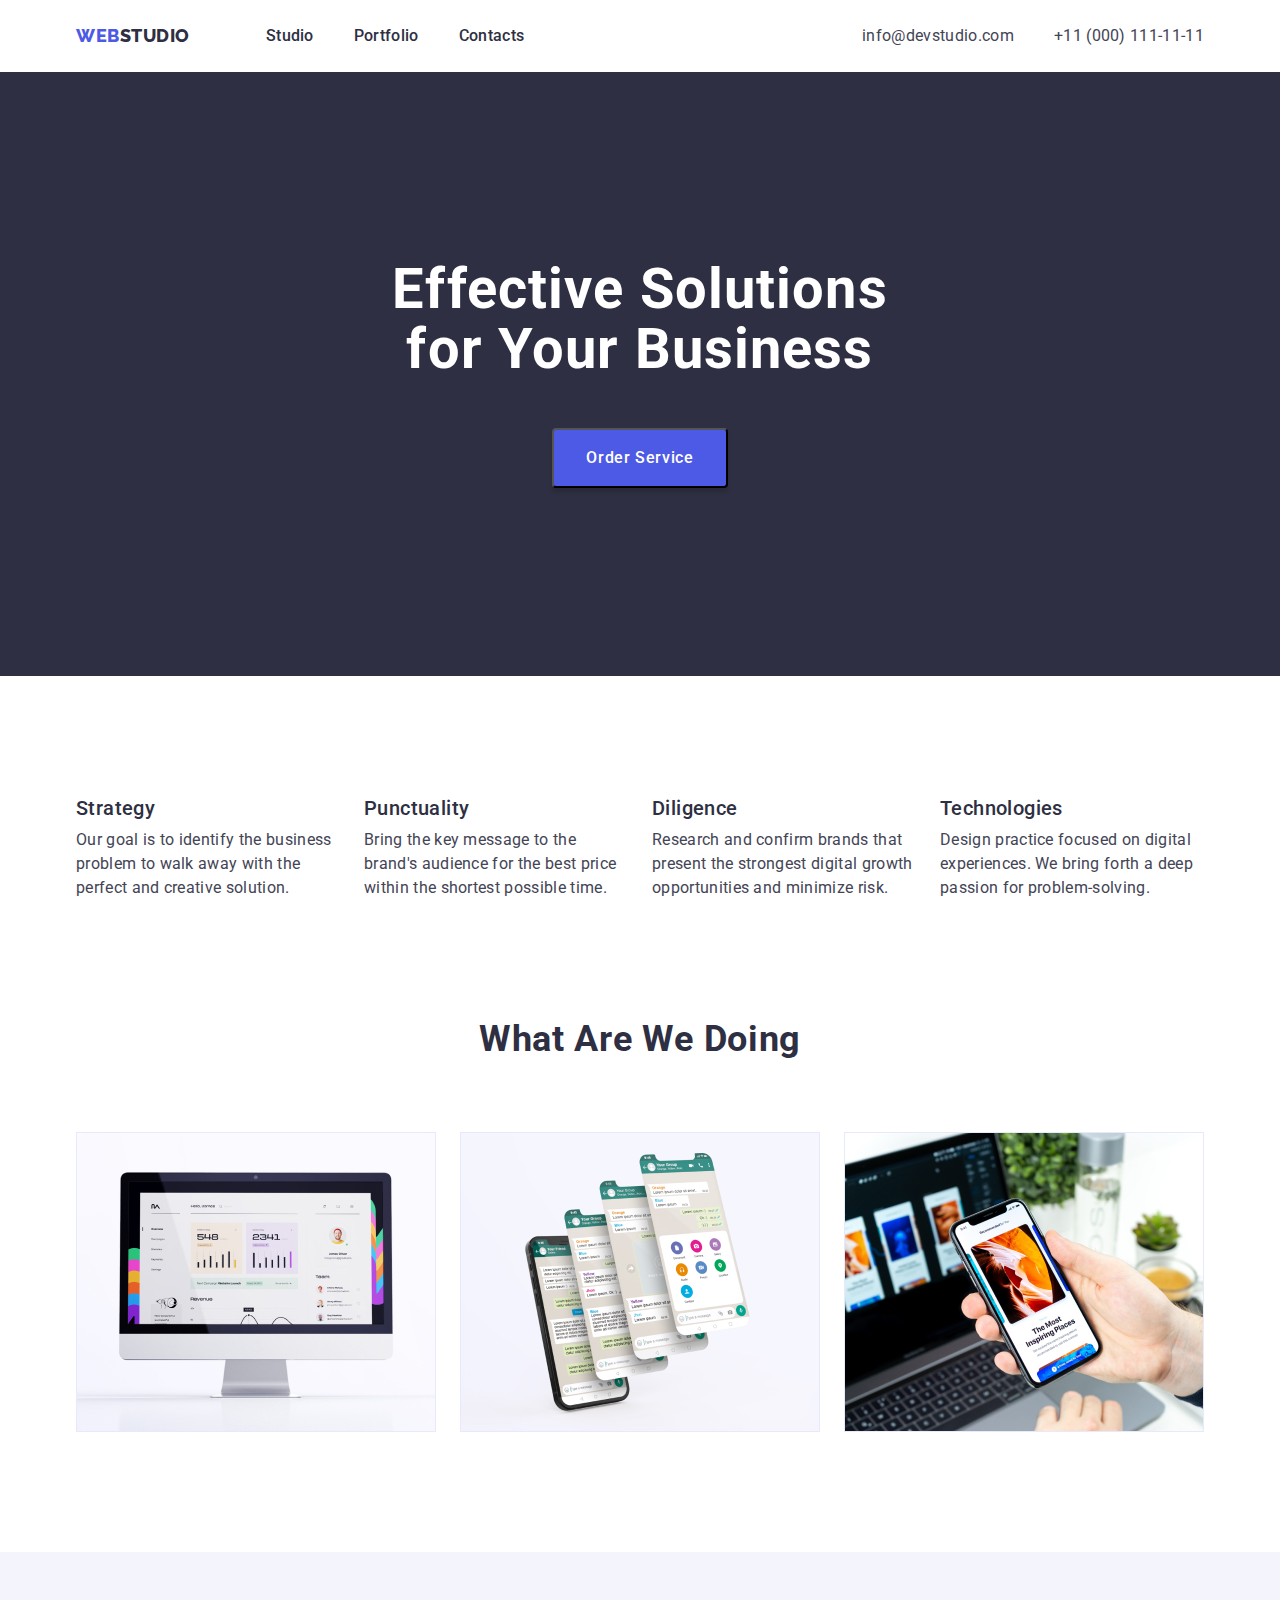
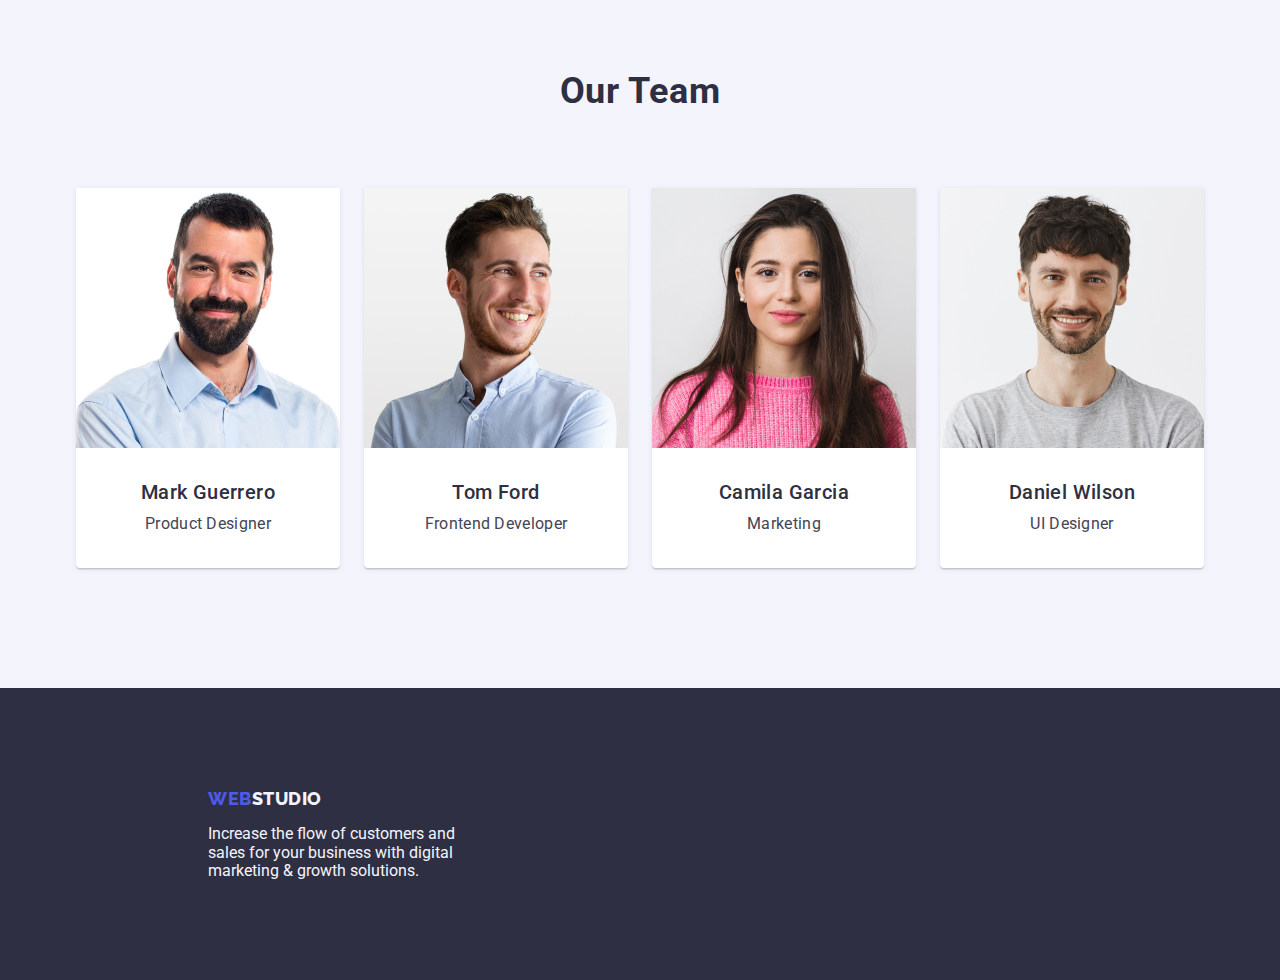
==== index.html @ c56a8e5c "1" ====
<!DOCTYPE html>
<html lang="en">

<head>
    <meta charset="UTF-8">
    <meta http-equiv="X-UA-Compatible" content="IE=edge">
    <meta name="viewport" content="width=device-width, initial-scale=1.0">
    <title>Hw1</title>
    <link rel="preconnect" href="https://fonts.googleapis.com">
    <link rel="preconnect" href="https://fonts.gstatic.com" crossorigin>
    <link
        href="https://fonts.googleapis.com/css2?family=Raleway:wght@800&family=Roboto:wght@400;500;700;900&display=swap"
        rel="stylesheet">
    <link href="
    https://cdn.jsdelivr.net/npm/modern-normalize@1.1.0/modern-normalize.min.css
    " rel="stylesheet">
    <link rel="stylesheet" href="./css/style.css">
</head>

<!-- Body -->

<body class="body">

    <!-- Header -->
    <header class="header">

        <!-- Navigation -->
        <div class="container header-container">
            <a href="./index.html" class="link web-logo">Web<span class="head-studio">Studio</span></a>
            <nav class="heder-nav">
                <ul class="list head-nav-link">
                    <li> <a href="./index.html" class="header-links link links"> Studio </a> </li>
                    <li> <a href="./portfolio.html" class="header-links link links"> Portfolio </a> </li>
                    <li> <a href="" class="header-links link links"> Contacts </a> </li>
                </ul>
            </nav>
            <!-- Adress -->
            <address class="adress">
                <ul class="list contact-head-list">
                    <li><a href="mailto:info@devstudio.com" class="link adress-link links">info@devstudio.com</a></li>
                    <li><a href="tel:+110001111111" class="link contact-link links">+11 (000) 111-11-11</a></li>
                </ul>
            </address>
        </div>
        
    </header>


    <!-- Main -->
    <main>
        <!-- Hero image -->
        <section class="first-sections">
            <div class="container">
                <h1 class="first-title">Effective Solutions for Your Business</h1>
                <button type="button" class="order-button">Order Service</button>
            </div>
        </section>


        <!-- Section 1 -->
        <section class="second-sections">
            <div class="container">
                <h2 hidden class="hidden-title">Features</h2>
                <ul class="list flex-features">
                    <!-- Feature 1 -->
                    <li class="title-list">
                        <h3 class="cards-title">Strategy</h3>
                        <p class="std-paragraph">Our goal is to identify the business problem to walk away with the perfect
                            and creative solution.</p>
                    </li>
                    <!-- Feature 2 -->
                    <li class="title-list">
                        <h3 class="cards-title">Punctuality</h3>
                        <p class="std-paragraph">Bring the key message to the brand's audience for the best price within the
                            shortest possible time.</p>
                    </li>
                    <!-- Feature 3 -->
                    <li class="title-list">
                        <h3 class="cards-title">Diligence</h3>
                        <p class="std-paragraph">Research and confirm brands that present the strongest digital growth
                            opportunities and minimize risk.</p>
                    </li>
                    <!-- Feature 4 -->
                    <li class="title-list">
                        <h3 class="cards-title">Technologies</h3>
                        <p class="std-paragraph">Design practice focused on digital experiences. We bring forth a deep
                            passion for problem-solving.</p>
                    </li>
                </ul>
            </div>

        </section>


        <!-- Section 2 -->
        <section class="thrid-sections">
            <div class="container">
                <h2 class="second-title">What are we doing</h2>
                <ul class="list">
                    <div class="studio-image">
                        <li><img src="./images/img1.jpg" alt="Monitor info" width="360" height="300"></li>
                        <li><img src="./images/img2.jpg" alt="Phone screen" width="360" height="300"></li>
                        <li><img src="./images/img3.jpg" alt="Notebook and phone screen" width="360" height="300"></li>
                    </div>
                </ul>
            </div>

        </section>


        <!-- Section 3 -->
        <section class="four-sections">
            <div class="container">
                <h2 class="thrid-title">Our Team</h2>
                <ul class="list team-list-container">
                    <li class="team-list team-container">
                        <img src="./images/img0.jpg" alt="Mark Guerrero" width="264" height="260">
                        <div class="descr-photo">
                            <h3 class="photo-title">Mark Guerrero</h3>
                            <p class="std-paragraph photo-text">Product Designer</p>
                        </div>
                    </li>
                    <li class="team-list team-container">
                        <img src="./images/img(1).jpg" alt="Monitor info" width="264" height="260">
                        <div class="descr-photo">
                            <h3 class="photo-title">Tom Ford</h3>
                            <p class="std-paragraph photo-text">Frontend Developer</p>
                        </div>
                    </li>
                    <li class="team-list team-container">
                        <img src="./images/img(2).jpg" alt="Camila Garcia" width="264" height="260">
                        <div class="descr-photo">
                            <h3 class="photo-title">Camila Garcia</h3>
                            <p class="std-paragraph photo-text">Marketing</p>
                        </div>
                    </li>
                
                    <li class="team-list team-container">
                        <img src="./images/img(3).jpg" alt="Daniel Wilson" width="264" height="260">
                        <div class="descr-photo">
                            <h3 class="photo-title">Daniel Wilson</h3>
                            <p class="std-paragraph photo-text">UI Designer</p>
                        </div>
                    </li>
                
                </ul>
            </div>
        </section>


    </main>


    <!-- Footer -->

    <footer class="footer">
        <div class="container footer-container">
            <div class="footer-logo">
                <div class="logo-pad">
                    <a href="./index.html" class="link web-logo">Web<span class="studio-color">Studio</span></a>
                </div>
                <p class="foter-paragraph">Increase the flow of customers and sales for your business with digital marketing
                    &#38; growth solutions.</p>
            </div>
        </div>
    </footer>

</body>

</html>
---- css/style.css ----
:root {
	--iris: #4d5ae5;
	--ocean: #404bbf;
	--navy-blue: #2e2f42;
	--green: #31d0aa;
	--slate: #434455;
	--light-slate: #8e8f99;
	--cornflower: #e7e9fc;
	--cloud: #f4f4fd;
	--navy-blue-modal: #2e2f42;
	--grey: #2e2f42;
	--white: #ffffff;
	--dairy: #fcfcfc;

}

/* Reset */
h1,h2,h3,h4,h5,h6,p {margin: 0;}
a {text-decoration: none;
color: currentColor;}
ul {margin: 0; padding: 0; list-style: none;}
img {display: block;}
button {cursor: pointer; color: currentColor;}
li:last-child {margin-bottom: 0;}
.list {list-style: none; padding: 0; margin: 0;
}
.link { text-decoration: none; color: currentColor;
}


/* Other */
.body {font-family: "Roboto", sans-serif; 
color: var(--slate); background-color: var(--white);}

.links:hover, .links:focus {color: var(--ocean); cursor: pointer}

.container{
width: 1158px;
margin: 0 auto;
padding-left: 15px;
padding-right: 15px;
}

/* Header */

/* logo */

.web-logo {
font-family: "Raleway", sans-serif;
font-weight: 800;
font-size: 18px;
line-height: 1.17;
letter-spacing: 0.03em;
text-transform: uppercase;
color: var(--iris);
margin-right: 76px;
}

.head-studio {
font-family: "Raleway", sans-serif;
font-weight: 800;
font-size: 18px;
line-height: 1.3;
letter-spacing: 0.03em;
text-transform: uppercase;
color: var(--navy-blue);
}

/* Navigation */
.heder-nav{
margin-right: auto;
}

/* links */

.adress-link, .contact-link {
color: var(--slate);
display: block;
padding-top: 24px;
padding-bottom: 24px;
}

.adress-link{
margin-right: 40px;
}

.adress {
font-style: normal;
font-weight: 400;
font-size: 16px;
line-height: 1.5;
letter-spacing: 0.02em;
}

.header-links{
display: block;
padding-top: 24px;
padding-bottom: 24px;
font-weight: 500;
font-size: 16px;
line-height: 1.5;
letter-spacing: 0.02em;
color: var(--grey);
}

/* Header flex elements */
.header-container, .contact-head-list{
display: flex;
align-items: center;
}
.head-nav-link{
display: flex;
align-items: center;
gap: 40px;
}



/* Studio */

/* Hero image */
.first-sections {
background-color: var(--grey);
padding-top: 188px;
padding-bottom: 188px;
margin-bottom: 120px;

}
.first-title {
font-weight: 700;
font-size: 56px;
text-align: center;
letter-spacing: 0.02em;
line-height: 1.07;
color: var(--white);
width: 496px;
margin: 0 auto;
margin-bottom: 48px;
}
 /* Order button */
.order-button {
font-family: "Roboto", sans-serif;
background-color: var(--iris);
font-weight: 500;
font-size: 16px;
line-height: 1.5;
display: flex;
align-items: center;
letter-spacing: 0.04em;
color: var(--white);
cursor: pointer;
margin: 0 auto;
border-radius: 4px; 
box-shadow: 0px 4px 4px rgba(0, 0, 0, 0.15); 
padding: 16px 32px;
gap: 10px;
min-width: 169px;
min-height: 56px;
}
.order-button:hover, .order-button:focus {background-color: var(--ocean);}


/* Section 1 */
.second-sections {
margin-bottom: 120px;
}

.hidden-title {
}

.title-list {
width: 264px;
}

.cards-title {
font-weight: 500;
font-size: 20px;
line-height: 1.2;
letter-spacing: 0.02em;
color: var(--navy-blue);
margin-bottom: 8px;
}

.std-paragraph {
font-weight: 400;
font-size: 16px;
line-height: 1.5;
letter-spacing: 0.02em;
color: var(--slate);
}

/* Flex elements section 1*/
.flex-features{
display: flex;
justify-content: center;
flex-direction: row;
gap: 24px;
}

/* Section 2 */
.thrid-sections {
margin-bottom: 120px;
}

.second-title {
font-weight: 700;
font-size: 36px;
text-align: center;
line-height: 1.11;
letter-spacing: 0.02em;
text-transform: capitalize;
color: var(--navy-blue);
margin-bottom: 72px;
}

/* flex elements section 2*/
.studio-image{
display: flex;
justify-content: center;
gap: 24px;
}

/* Section 3 */
.four-sections {
background-color: var(--cloud);
padding: 120px 0;
}

.thrid-title {
font-weight: 700;
font-size: 36px;
line-height: 1.11;
text-align: center;
letter-spacing: 0.02em;
text-transform: capitalize;
color: var(--navy-blue);
margin-bottom: 76px;
}

.photo-title{
font-weight: 500;
font-size: 20px;
line-height: 1.2;
letter-spacing: 0.02em;
color: var(--navy-blue);
margin-bottom: 8px;
text-align: center;
}

.photo-text{
text-align: center;
}

.team-list {
background-color: var(--white);
}

/* Flex elements section 3*/
.team-list-container{display: flex;
justify-content: center;
gap: 24px;}

.team-container {
display: flex;
flex-direction: column;
justify-content: center;
align-items: center;
padding: 0px 0px 32px;
gap: 32px;
width: 264px;
box-shadow: 0px 1px 6px rgba(46, 47, 66, 0.08), 0px 1px 1px rgba(46, 47, 66, 0.16), 0px 2px 1px rgba(46, 47, 66, 0.08);
border-radius: 0px 0px 4px 4px;
}

.descr-photo{width: 234px; gap: 8px;}

/* Portfolio */

.portfolio-sections {
}
.prtf-hidden-title {
}

.filter-button {
font-family: "Roboto", sans-serif;
font-weight: 500;
font-size: 16px;
text-align: center;
line-height: 1.5;
letter-spacing: 0.04em;
background-color: var(--cloud);
color: var(--iris);
cursor: pointer;
border: 1px solid #E7E9FC;
border-radius: 4px;
}

.filter-button:hover, .filter-button:focus {background-color: var(--ocean); color: var(--white);}

.description {
font-weight: 500;
font-size: 20px;
letter-spacing: 0.02em;
line-height: 1.2;
color: var(--navy-blue);
}

.prtf-paragraph{
font-weight: 400;
font-size: 16px;
letter-spacing: 0.02em;
line-height: 1.5;
color: var(--slate);
}


/* Footer */
.footer {
background-color: var(--navy-blue);
}

.footer-container{
padding: 100px 1020px 100px 156px;
}

.foter-paragraph {
color: var(--cloud);
}

.footer-logo {
width: 264px;
}

.logo-pad {
margin-bottom: 16px;
}

.studio-color {
font-family: "Raleway", sans-serif;
font-weight: 800;
font-size: 18px;
letter-spacing: 0.03em;
line-height: 1.17;
text-transform: uppercase;
color: var(--cloud);
}
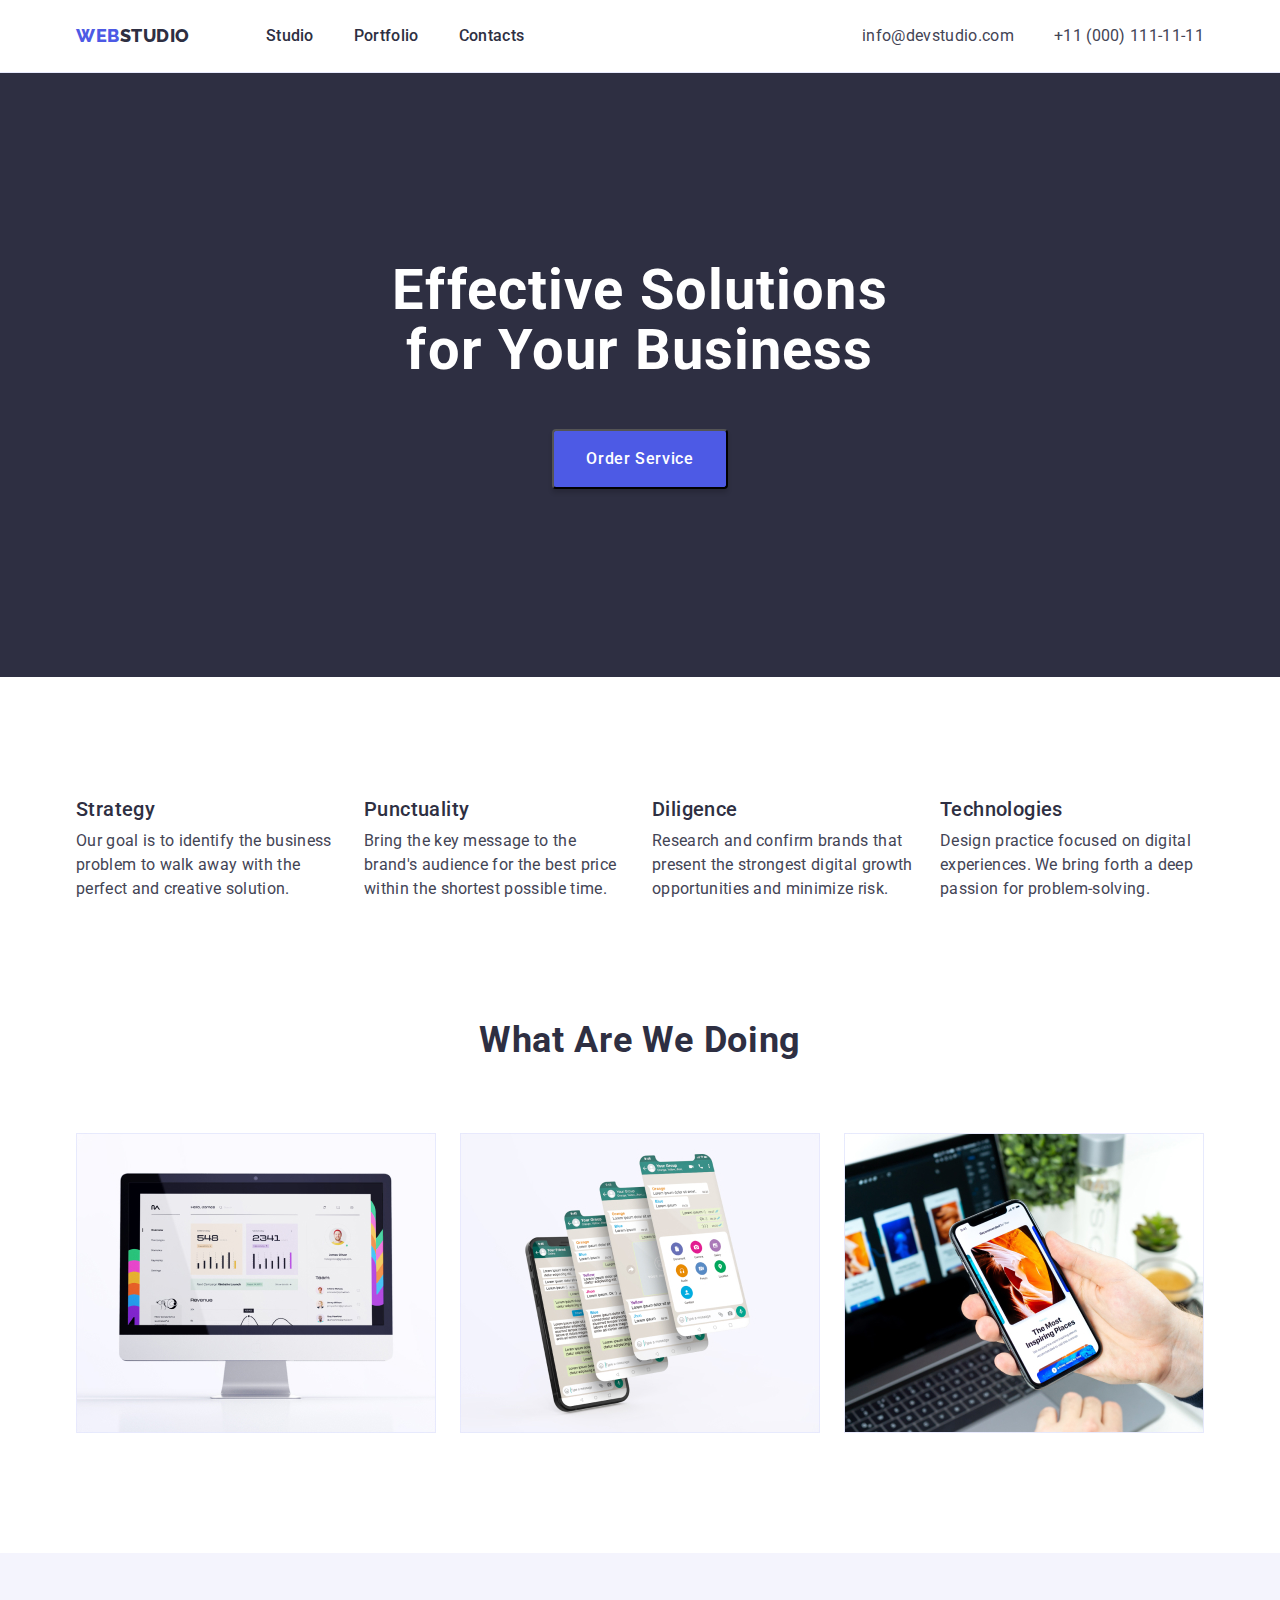
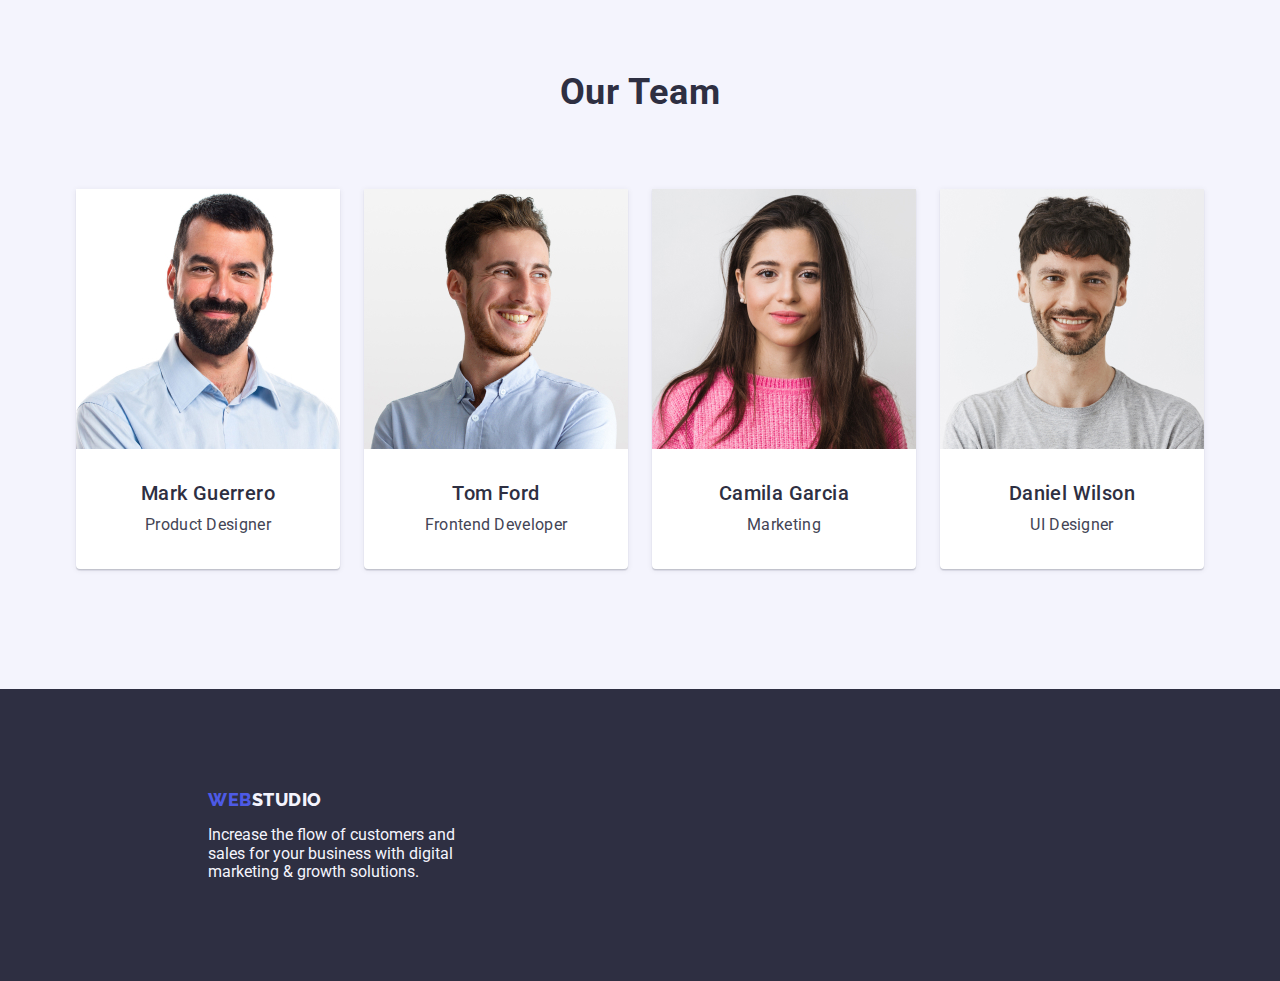
==== commit bf8d4845: "13" ====
--- a/index.html
+++ b/index.html
@@ -58,7 +58,7 @@
 
 
         <!-- Section 1 -->
-        <section class="second-sections">
+        <section class="second-sections sections">
             <div class="container">
                 <h2 hidden class="hidden-title">Features</h2>
                 <ul class="list flex-features">
@@ -109,25 +109,25 @@
 
 
         <!-- Section 3 -->
-        <section class="four-sections">
+        <section class="four-sections sections">
             <div class="container">
                 <h2 class="thrid-title">Our Team</h2>
                 <ul class="list team-list-container">
-                    <li class="team-list team-container">
+                    <li class="team-list team-item-container">
                         <img src="./images/img0.jpg" alt="Mark Guerrero" width="264" height="260">
                         <div class="descr-photo">
                             <h3 class="photo-title">Mark Guerrero</h3>
                             <p class="std-paragraph photo-text">Product Designer</p>
                         </div>
                     </li>
-                    <li class="team-list team-container">
+                    <li class="team-list team-item-container">
                         <img src="./images/img(1).jpg" alt="Monitor info" width="264" height="260">
                         <div class="descr-photo">
                             <h3 class="photo-title">Tom Ford</h3>
                             <p class="std-paragraph photo-text">Frontend Developer</p>
                         </div>
                     </li>
-                    <li class="team-list team-container">
+                    <li class="team-list team-item-container">
                         <img src="./images/img(2).jpg" alt="Camila Garcia" width="264" height="260">
                         <div class="descr-photo">
                             <h3 class="photo-title">Camila Garcia</h3>
@@ -135,7 +135,7 @@
                         </div>
                     </li>
                 
-                    <li class="team-list team-container">
+                    <li class="team-list team-item-container">
                         <img src="./images/img(3).jpg" alt="Daniel Wilson" width="264" height="260">
                         <div class="descr-photo">
                             <h3 class="photo-title">Daniel Wilson</h3>
--- a/css/style.css
+++ b/css/style.css
@@ -19,7 +19,7 @@
 a {text-decoration: none;
 color: currentColor;}
 ul {margin: 0; padding: 0; list-style: none;}
-img {display: block;}
+img {display: block; max-width: 100%; height: auto;}
 button {cursor: pointer; color: currentColor;}
 li:last-child {margin-bottom: 0;}
 .list {list-style: none; padding: 0; margin: 0;
@@ -41,8 +41,15 @@
 padding-right: 15px;
 }
 
+.sections{
+padding: 120px 0;
+}
+
 /* Header */
 
+.header{
+border-bottom: 1px solid #E7E9FC;
+}
 /* logo */
 
 .web-logo {
@@ -121,9 +128,7 @@
 /* Hero image */
 .first-sections {
 background-color: var(--grey);
-padding-top: 188px;
-padding-bottom: 188px;
-margin-bottom: 120px;
+padding: 188px 0;
 
 }
 .first-title {
@@ -162,7 +167,6 @@
 
 /* Section 1 */
 .second-sections {
-margin-bottom: 120px;
 }
 
 .hidden-title {
@@ -193,13 +197,14 @@
 .flex-features{
 display: flex;
 justify-content: center;
+align-items: center;
 flex-direction: row;
 gap: 24px;
 }
 
 /* Section 2 */
 .thrid-sections {
-margin-bottom: 120px;
+padding-bottom: 120px;
 }
 
 .second-title {
@@ -217,13 +222,13 @@
 .studio-image{
 display: flex;
 justify-content: center;
+align-items: center;
 gap: 24px;
 }
 
 /* Section 3 */
 .four-sections {
 background-color: var(--cloud);
-padding: 120px 0;
 }
 
 .thrid-title {
@@ -256,11 +261,13 @@
 }
 
 /* Flex elements section 3*/
-.team-list-container{display: flex;
-justify-content: center;
+.team-list-container {
+display: flex;
+justify-content: center;
+align-items: center;
 gap: 24px;}
 
-.team-container {
+.team-item-container {
 display: flex;
 flex-direction: column;
 justify-content: center;
@@ -276,10 +283,13 @@
 
 /* Portfolio */
 
+
 .portfolio-sections {
 }
 .prtf-hidden-title {
 }
+
+/* Buttons sections */
 
 .filter-button {
 font-family: "Roboto", sans-serif;
@@ -295,7 +305,28 @@
 border-radius: 4px;
 }
 
+.btns{
+display: flex;
+flex-direction: row;
+justify-content: center;
+align-items: center;
+padding: 12px 24px;
+}
+
 .filter-button:hover, .filter-button:focus {background-color: var(--ocean); color: var(--white);}
+
+/* Flex button elements */
+
+.filter-button-list{
+display: flex;
+align-items: center;
+justify-content: center;
+gap: 24px;
+padding-top: 96px;
+padding-bottom: 72px;
+}
+
+/* Links sections */
 
 .description {
 font-weight: 500;
@@ -313,6 +344,28 @@
 color: var(--slate);
 }
 
+.prtf-card-item {
+border: 1px solid #E7E9FC;
+width: 360px;
+}
+
+/* Flex card content */
+
+.prtf-card-content{
+display: flex;
+flex-direction: column;
+justify-content: center;
+align-items: flex-start;
+padding: 32px 16px;
+gap: 8px;
+}
+.prtf-card-list{
+display: flex;
+flex-wrap: wrap;
+/* width: calc(100% - (24px * 2) / 3); */
+gap: 48px 24px;
+padding-bottom: 120px;
+}
 
 /* Footer */
 .footer {
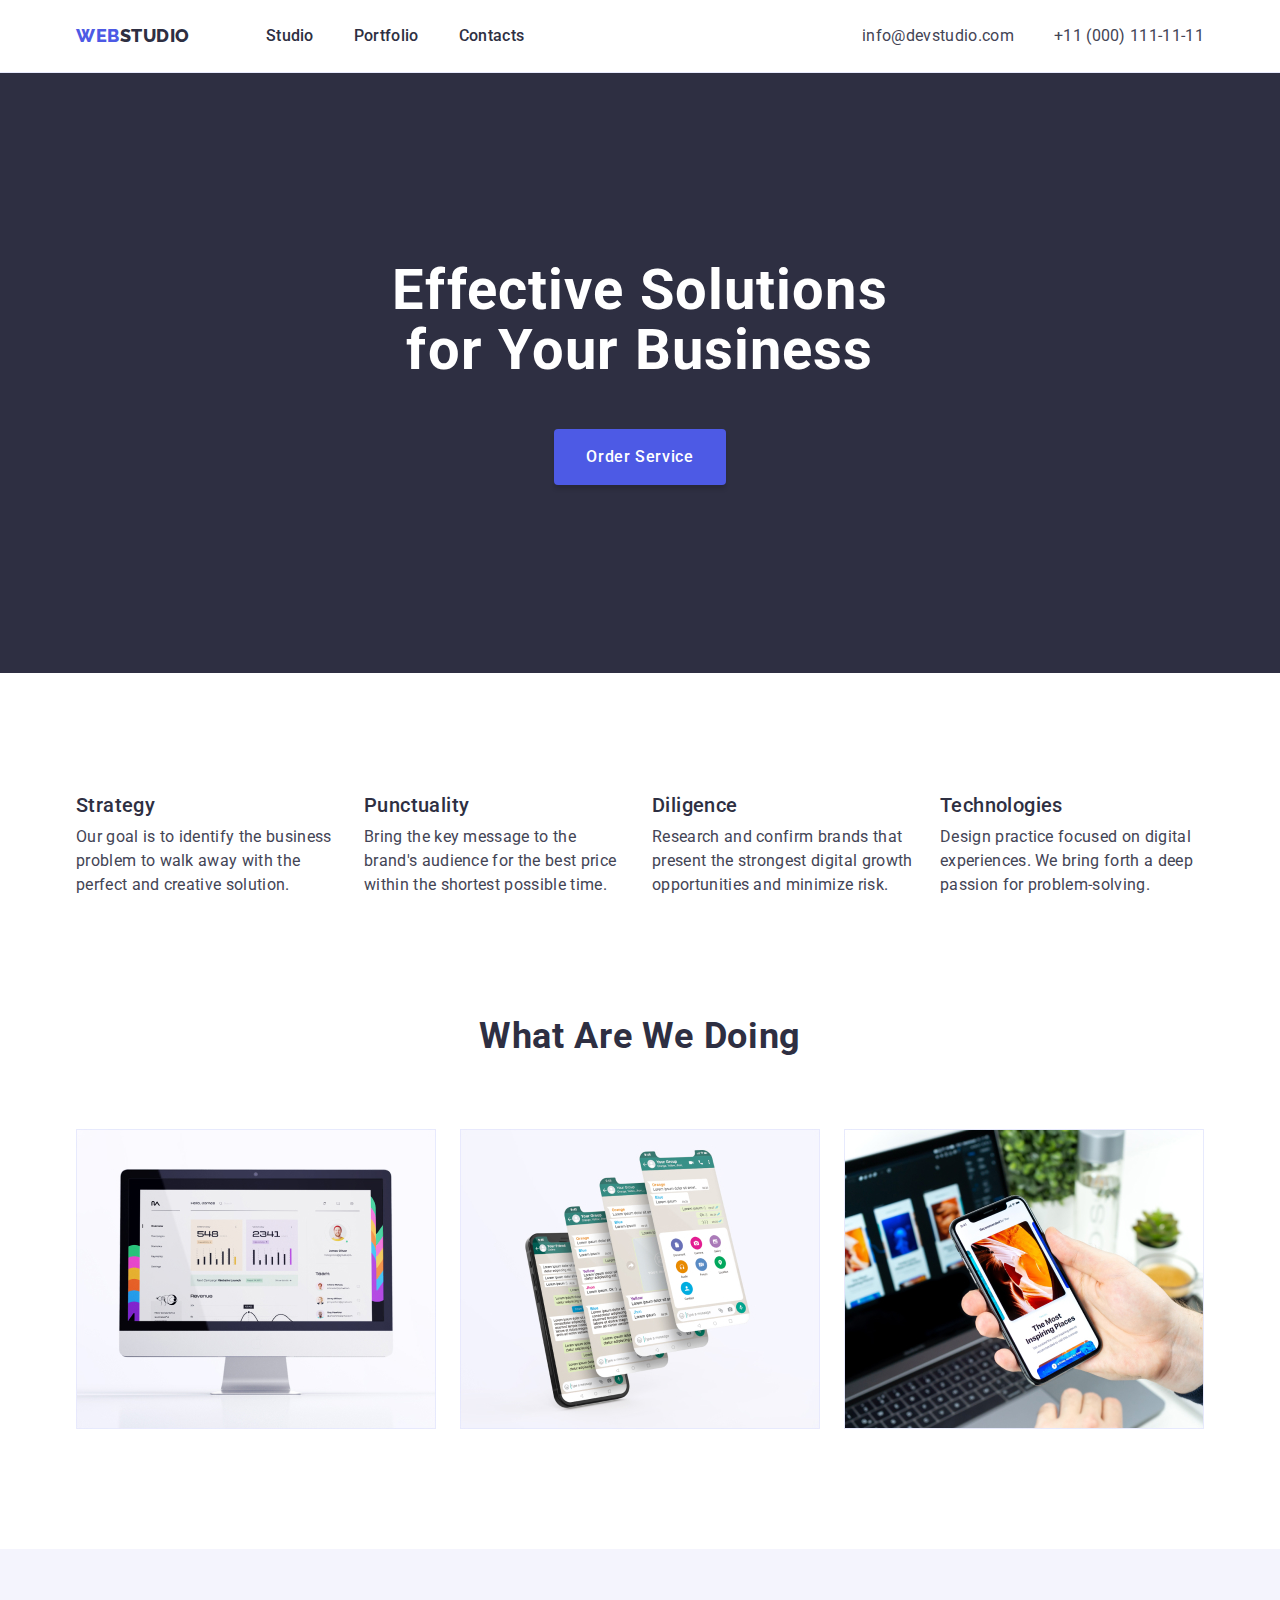
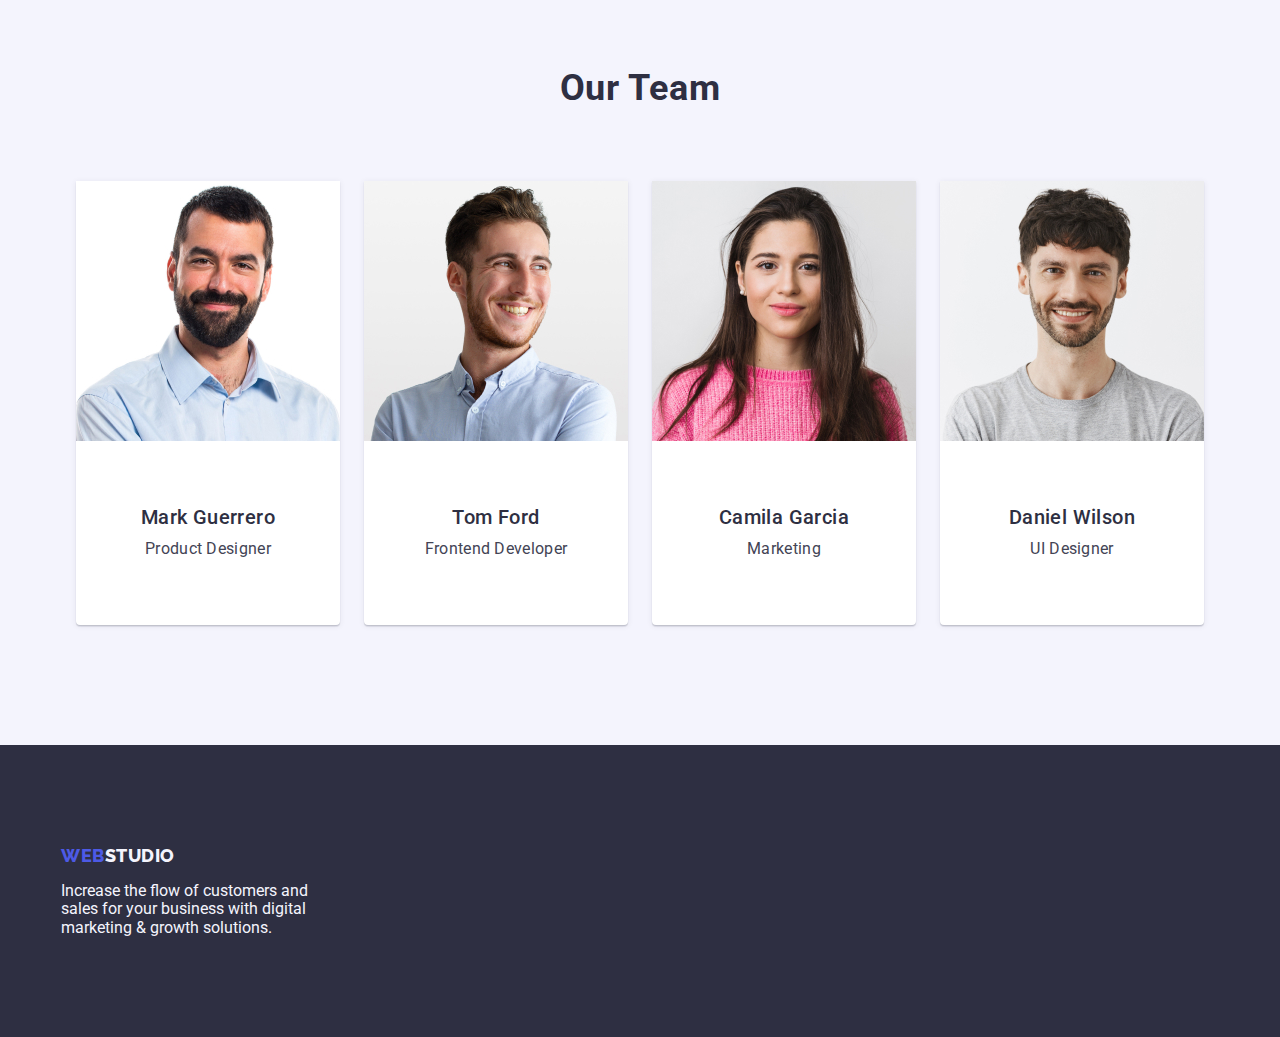
==== commit f5393998: "1" ====
--- a/index.html
+++ b/index.html
@@ -8,12 +8,8 @@
     <title>Hw1</title>
     <link rel="preconnect" href="https://fonts.googleapis.com">
     <link rel="preconnect" href="https://fonts.gstatic.com" crossorigin>
-    <link
-        href="https://fonts.googleapis.com/css2?family=Raleway:wght@800&family=Roboto:wght@400;500;700;900&display=swap"
-        rel="stylesheet">
-    <link href="
-    https://cdn.jsdelivr.net/npm/modern-normalize@1.1.0/modern-normalize.min.css
-    " rel="stylesheet">
+    <link href="https://fonts.googleapis.com/css2?family=Raleway:wght@800&family=Roboto:wght@400;500;700;900&display=swap" rel="stylesheet">
+    <link href="https://cdn.jsdelivr.net/npm/modern-normalize@1.1.0/modern-normalize.min.css" rel="stylesheet">
     <link rel="stylesheet" href="./css/style.css">
 </head>
 
@@ -26,9 +22,9 @@
 
         <!-- Navigation -->
         <div class="container header-container">
-            <a href="./index.html" class="link web-logo">Web<span class="head-studio">Studio</span></a>
             <nav class="heder-nav">
-                <ul class="list head-nav-link">
+                <a href="./index.html" class="link web-logo logo">Web<span class="head-studio">Studio</span></a>
+                <ul class="list head-nav-links">
                     <li> <a href="./index.html" class="header-links link links"> Studio </a> </li>
                     <li> <a href="./portfolio.html" class="header-links link links"> Portfolio </a> </li>
                     <li> <a href="" class="header-links link links"> Contacts </a> </li>
@@ -52,7 +48,7 @@
         <section class="first-sections">
             <div class="container">
                 <h1 class="first-title">Effective Solutions for Your Business</h1>
-                <button type="button" class="order-button">Order Service</button>
+                <button type="button" class="order-button btn">Order Service</button>
             </div>
         </section>
 
@@ -96,12 +92,10 @@
         <section class="thrid-sections">
             <div class="container">
                 <h2 class="second-title">What are we doing</h2>
-                <ul class="list">
-                    <div class="studio-image">
-                        <li><img src="./images/img1.jpg" alt="Monitor info" width="360" height="300"></li>
-                        <li><img src="./images/img2.jpg" alt="Phone screen" width="360" height="300"></li>
-                        <li><img src="./images/img3.jpg" alt="Notebook and phone screen" width="360" height="300"></li>
-                    </div>
+                <ul class="list studio-image-list">
+                    <li class="studio-image"><img src="./images/img1.jpg" alt="Monitor info" width="360" height="300"></li>
+                    <li class="studio-image"><img src="./images/img2.jpg" alt="Phone screen" width="360" height="300"></li>
+                    <li class="studio-image"><img src="./images/img3.jpg" alt="Notebook and phone screen" width="360" height="300"></li>
                 </ul>
             </div>
 
@@ -156,11 +150,8 @@
     <footer class="footer">
         <div class="container footer-container">
             <div class="footer-logo">
-                <div class="logo-pad">
-                    <a href="./index.html" class="link web-logo">Web<span class="studio-color">Studio</span></a>
-                </div>
-                <p class="foter-paragraph">Increase the flow of customers and sales for your business with digital marketing
-                    &#38; growth solutions.</p>
+                <a href="./index.html" class="link web-logo logo-pad">Web<span class="studio-color">Studio</span></a>
+                <p class="foter-paragraph">Increase the flow of customers and sales for your business with digital marketing &#38; growth solutions.</p>
             </div>
         </div>
     </footer>
--- a/css/style.css
+++ b/css/style.css
@@ -48,7 +48,7 @@
 /* Header */
 
 .header{
-border-bottom: 1px solid #E7E9FC;
+border-bottom: 1px solid #e7e9fc;
 }
 /* logo */
 
@@ -60,6 +60,8 @@
 letter-spacing: 0.03em;
 text-transform: uppercase;
 color: var(--iris);
+}
+.logo{
 margin-right: 76px;
 }
 
@@ -75,6 +77,8 @@
 
 /* Navigation */
 .heder-nav{
+display: flex;
+align-items: center;
 margin-right: auto;
 }
 
@@ -87,9 +91,6 @@
 padding-bottom: 24px;
 }
 
-.adress-link{
-margin-right: 40px;
-}
 
 .adress {
 font-style: normal;
@@ -114,8 +115,9 @@
 .header-container, .contact-head-list{
 display: flex;
 align-items: center;
-}
-.head-nav-link{
+gap: 40px;
+}
+.head-nav-links{
 display: flex;
 align-items: center;
 gap: 40px;
@@ -141,6 +143,7 @@
 width: 496px;
 margin: 0 auto;
 margin-bottom: 48px;
+max-width: 496px;
 }
  /* Order button */
 .order-button {
@@ -149,19 +152,24 @@
 font-weight: 500;
 font-size: 16px;
 line-height: 1.5;
-display: flex;
-align-items: center;
 letter-spacing: 0.04em;
 color: var(--white);
 cursor: pointer;
 margin: 0 auto;
+}
+
+.btn{
+gap: 10px;
+align-items: center;
+display: block;
+min-width: 169px;
+height: 56px;
+border: none;
 border-radius: 4px; 
 box-shadow: 0px 4px 4px rgba(0, 0, 0, 0.15); 
 padding: 16px 32px;
-gap: 10px;
-min-width: 169px;
-min-height: 56px;
-}
+}
+
 .order-button:hover, .order-button:focus {background-color: var(--ocean);}
 
 
@@ -219,11 +227,14 @@
 }
 
 /* flex elements section 2*/
+.studio-image-list{
+display: flex;
+justify-content: center;
+align-items: center;
+gap: 24px;
+}
 .studio-image{
-display: flex;
-justify-content: center;
-align-items: center;
-gap: 24px;
+width: calc((100% - 48px) / 3);
 }
 
 /* Section 3 */
@@ -239,7 +250,7 @@
 letter-spacing: 0.02em;
 text-transform: capitalize;
 color: var(--navy-blue);
-margin-bottom: 76px;
+margin-bottom: 72px;
 }
 
 .photo-title{
@@ -279,7 +290,7 @@
 border-radius: 0px 0px 4px 4px;
 }
 
-.descr-photo{width: 234px; gap: 8px;}
+.descr-photo{width: 234px;  padding: 32px 16px;}
 
 /* Portfolio */
 
@@ -373,11 +384,12 @@
 }
 
 .footer-container{
-padding: 100px 1020px 100px 156px;
+padding: 100px 0;
 }
 
 .foter-paragraph {
 color: var(--cloud);
+max-width: 264px;
 }
 
 .footer-logo {
@@ -385,6 +397,7 @@
 }
 
 .logo-pad {
+display: inline-block;
 margin-bottom: 16px;
 }
 
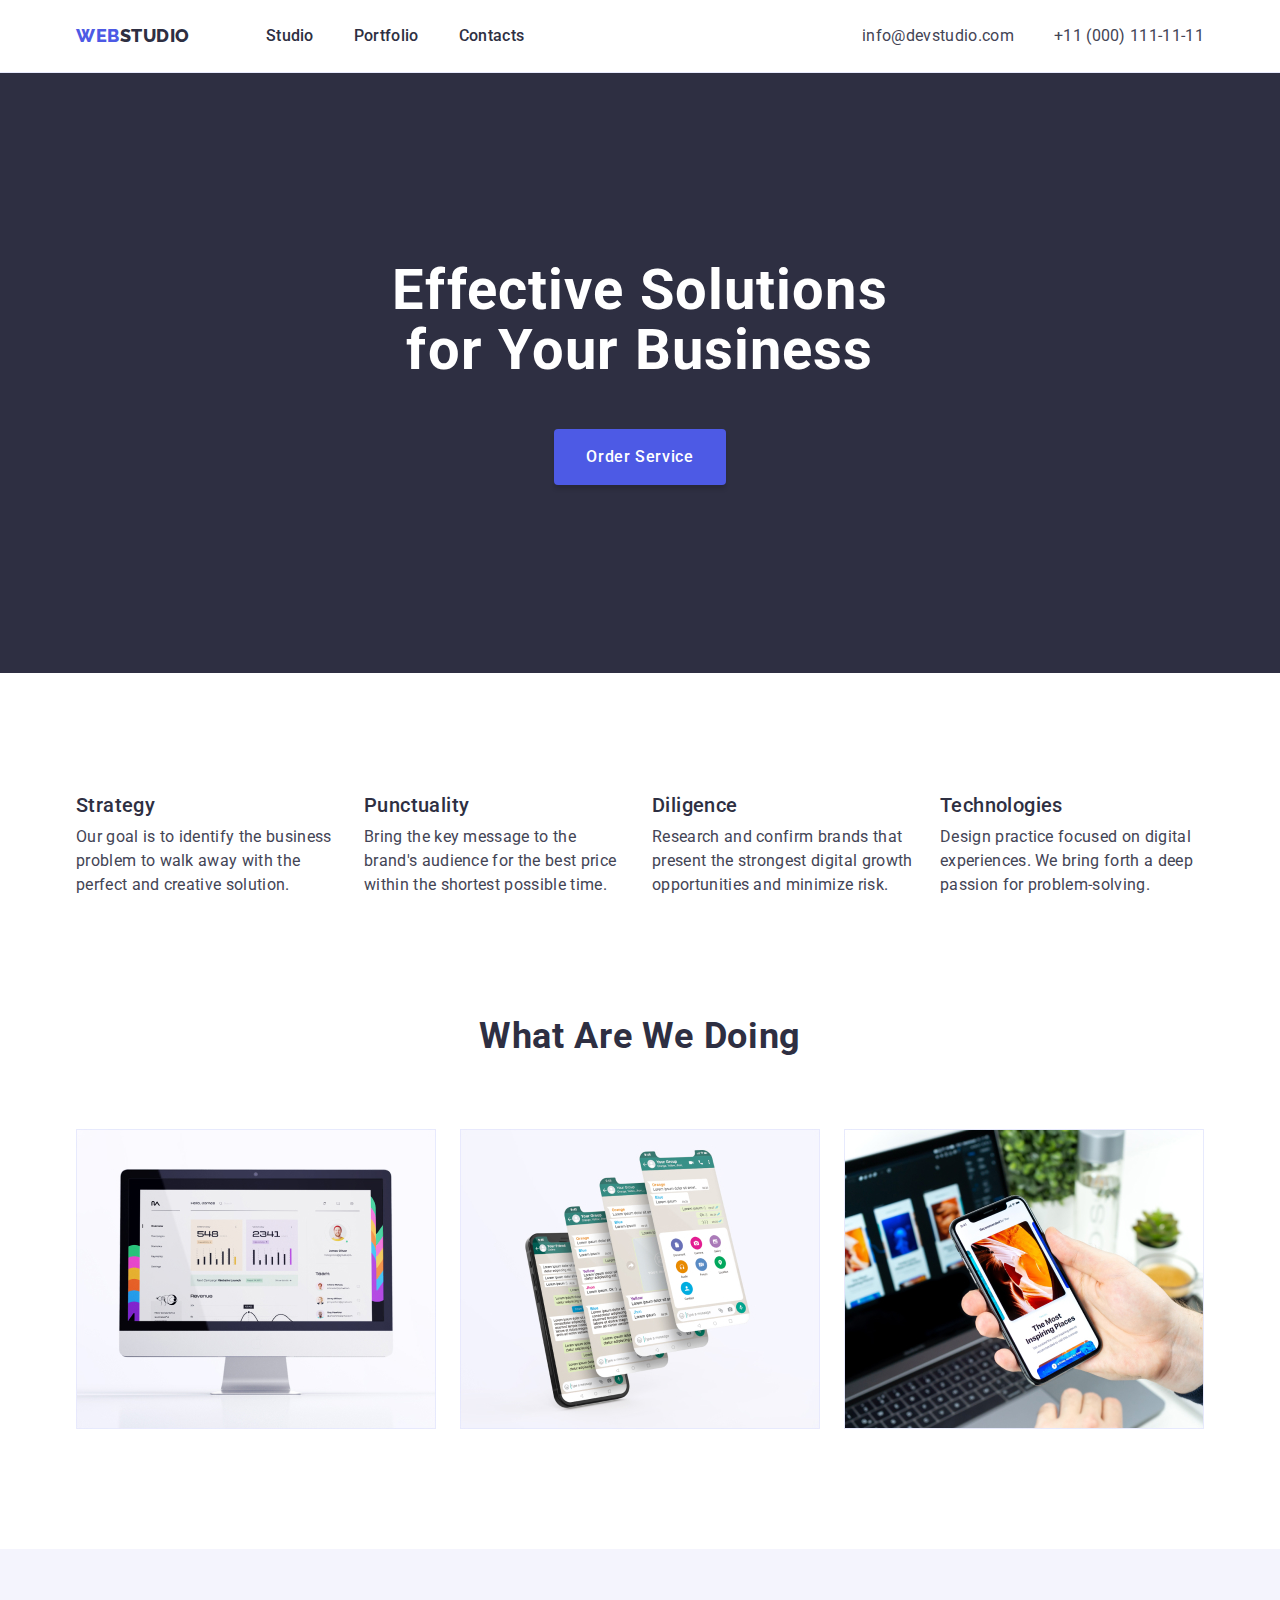
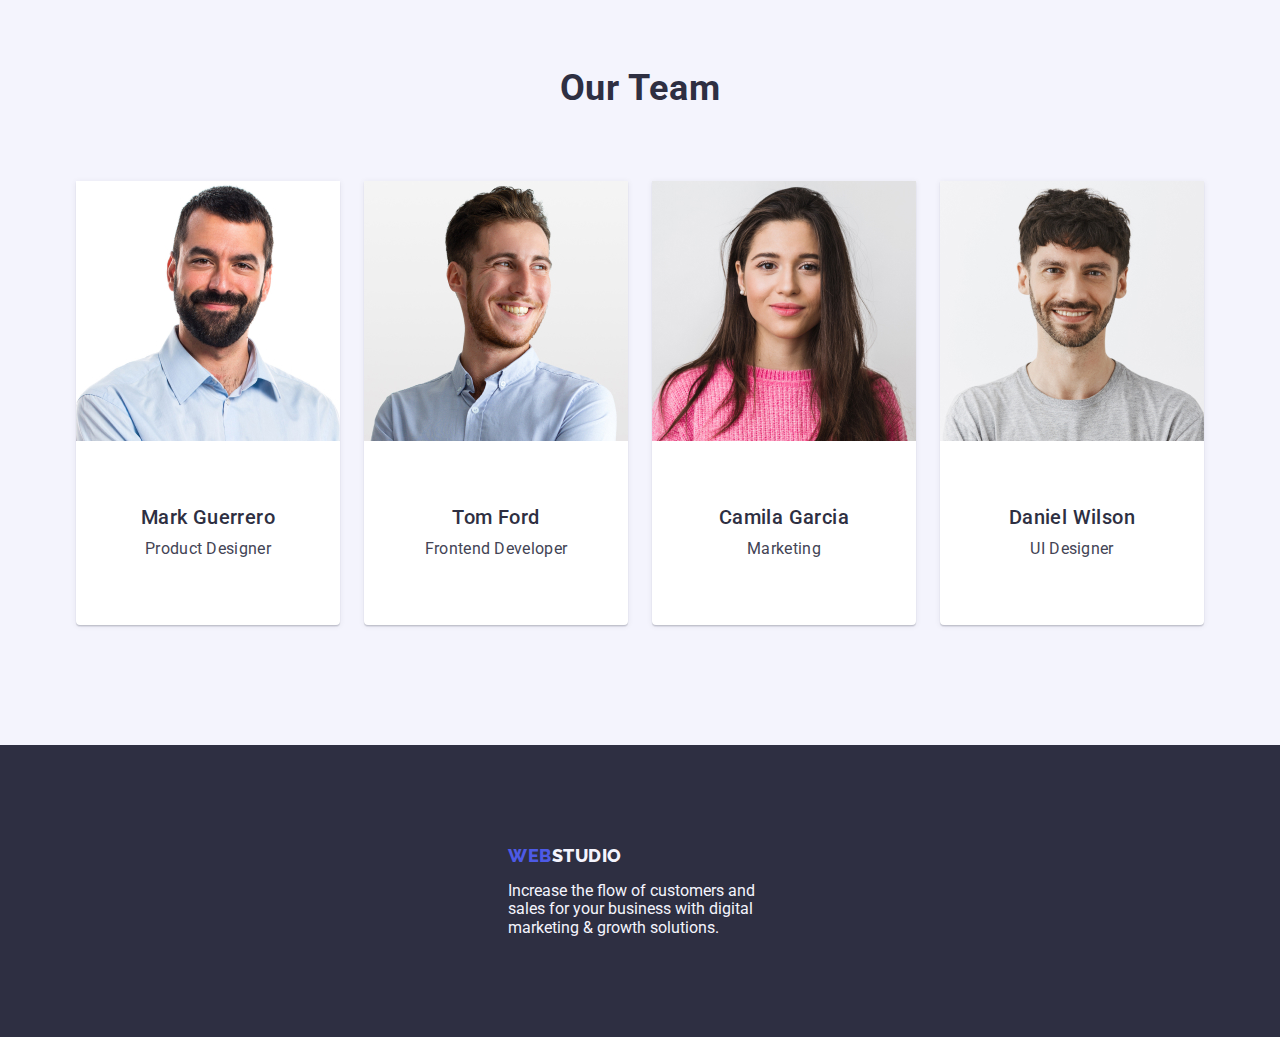
==== commit 7be61f77: "1" ====
--- a/index.html
+++ b/index.html
@@ -149,10 +149,8 @@
 
     <footer class="footer">
         <div class="container footer-container">
-            <div class="footer-logo">
-                <a href="./index.html" class="link web-logo logo-pad">Web<span class="studio-color">Studio</span></a>
-                <p class="foter-paragraph">Increase the flow of customers and sales for your business with digital marketing &#38; growth solutions.</p>
-            </div>
+            <a href="./index.html" class="link web-logo logo-pad">Web<span class="studio-color">Studio</span></a>
+            <p class="foter-paragraph">Increase the flow of customers and sales for your business with digital marketing &#38; growth solutions.</p>
         </div>
     </footer>
 
--- a/css/style.css
+++ b/css/style.css
@@ -296,6 +296,7 @@
 
 
 .portfolio-sections {
+padding: 96px 0 120px
 }
 .prtf-hidden-title {
 }
@@ -324,7 +325,11 @@
 padding: 12px 24px;
 }
 
-.filter-button:hover, .filter-button:focus {background-color: var(--ocean); color: var(--white);}
+.filter-button:hover, .filter-button:focus {
+background-color: var(--ocean);
+color: var(--white);
+border: 1px solid transparent;
+}
 
 /* Flex button elements */
 
@@ -333,8 +338,7 @@
 align-items: center;
 justify-content: center;
 gap: 24px;
-padding-top: 96px;
-padding-bottom: 72px;
+margin-bottom: 72px;
 }
 
 /* Links sections */
@@ -345,6 +349,7 @@
 letter-spacing: 0.02em;
 line-height: 1.2;
 color: var(--navy-blue);
+margin-bottom: 8px;
 }
 
 .prtf-paragraph{
@@ -356,7 +361,7 @@
 }
 
 .prtf-card-item {
-border: 1px solid #E7E9FC;
+border: 1px solid #e7e9fc;
 width: 360px;
 }
 
@@ -368,14 +373,12 @@
 justify-content: center;
 align-items: flex-start;
 padding: 32px 16px;
-gap: 8px;
 }
 .prtf-card-list{
 display: flex;
 flex-wrap: wrap;
 /* width: calc(100% - (24px * 2) / 3); */
 gap: 48px 24px;
-padding-bottom: 120px;
 }
 
 /* Footer */
@@ -385,15 +388,12 @@
 
 .footer-container{
 padding: 100px 0;
+max-width: 264px;
 }
 
 .foter-paragraph {
 color: var(--cloud);
-max-width: 264px;
-}
-
-.footer-logo {
-width: 264px;
+
 }
 
 .logo-pad {
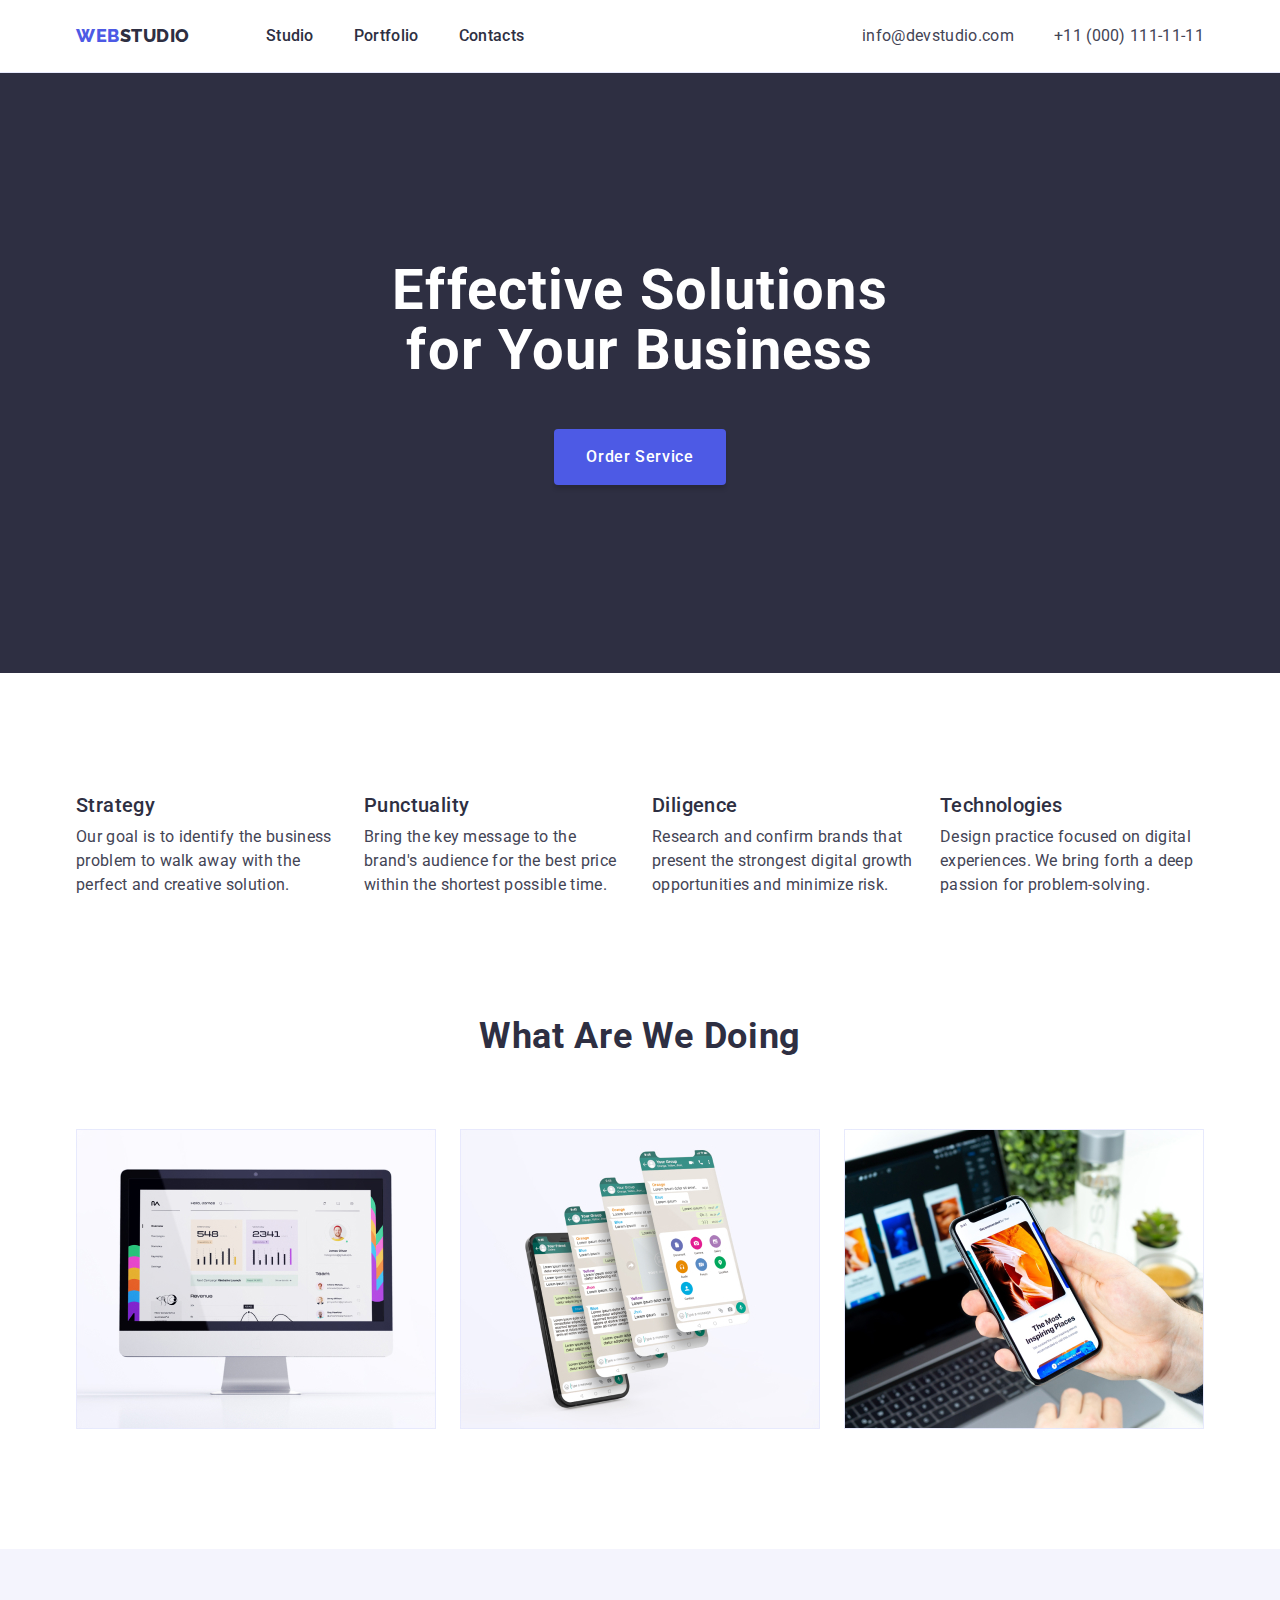
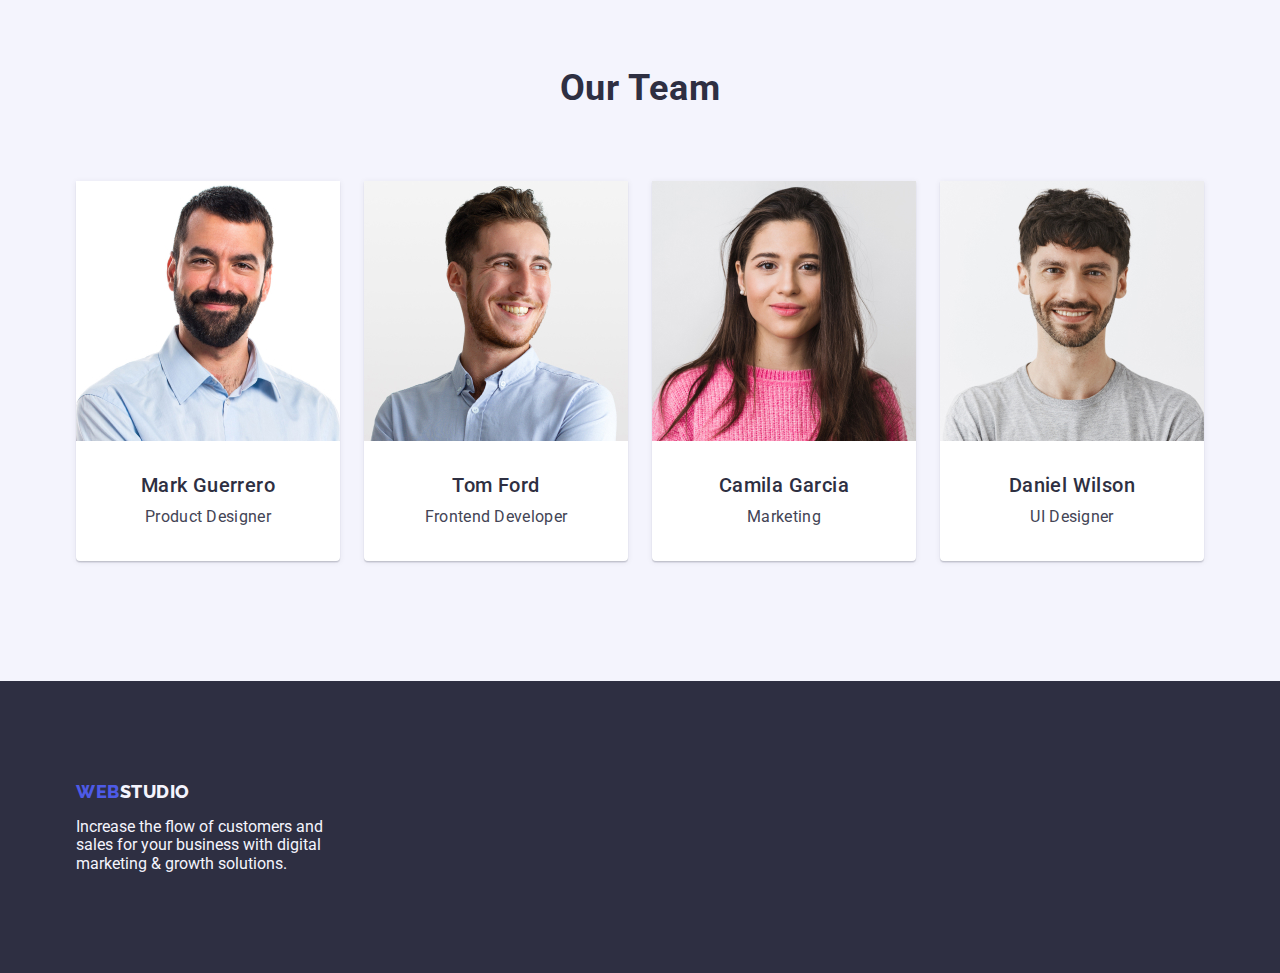
==== commit 9a7b9bed: "13" ====
--- a/index.html
+++ b/index.html
@@ -148,12 +148,14 @@
     <!-- Footer -->
 
     <footer class="footer">
-        <div class="container footer-container">
-            <a href="./index.html" class="link web-logo logo-pad">Web<span class="studio-color">Studio</span></a>
-            <p class="foter-paragraph">Increase the flow of customers and sales for your business with digital marketing &#38; growth solutions.</p>
+        <div class="container">
+            <div class="footer-container">
+                <a href="./index.html" class="link web-logo logo-pad">Web<span class="studio-color">Studio</span></a>
+                <p class="foter-paragraph">Increase the flow of customers and sales for your business with digital marketing &#38; growth solutions.</p>
+            </div>
         </div>
     </footer>
 
 </body>
 
-</html>+</html>
--- a/css/style.css
+++ b/css/style.css
@@ -279,18 +279,13 @@
 gap: 24px;}
 
 .team-item-container {
-display: flex;
-flex-direction: column;
-justify-content: center;
-align-items: center;
-padding: 0px 0px 32px;
-gap: 32px;
-width: 264px;
 box-shadow: 0px 1px 6px rgba(46, 47, 66, 0.08), 0px 1px 1px rgba(46, 47, 66, 0.16), 0px 2px 1px rgba(46, 47, 66, 0.08);
 border-radius: 0px 0px 4px 4px;
 }
 
-.descr-photo{width: 234px;  padding: 32px 16px;}
+.descr-photo{
+padding: 32px 16px;
+}
 
 /* Portfolio */
 
@@ -363,16 +358,15 @@
 .prtf-card-item {
 border: 1px solid #e7e9fc;
 width: 360px;
+border-top: none; 
 }
 
 /* Flex card content */
 
 .prtf-card-content{
-display: flex;
-flex-direction: column;
-justify-content: center;
-align-items: flex-start;
 padding: 32px 16px;
+border: 1px solid #e7e9fc;
+border-top: none; 
 }
 .prtf-card-list{
 display: flex;
@@ -384,10 +378,11 @@
 /* Footer */
 .footer {
 background-color: var(--navy-blue);
-}
+padding: 100px 0;
+}
+
 
 .footer-container{
-padding: 100px 0;
 max-width: 264px;
 }
 
@@ -409,4 +404,4 @@
 line-height: 1.17;
 text-transform: uppercase;
 color: var(--cloud);
-}+}
